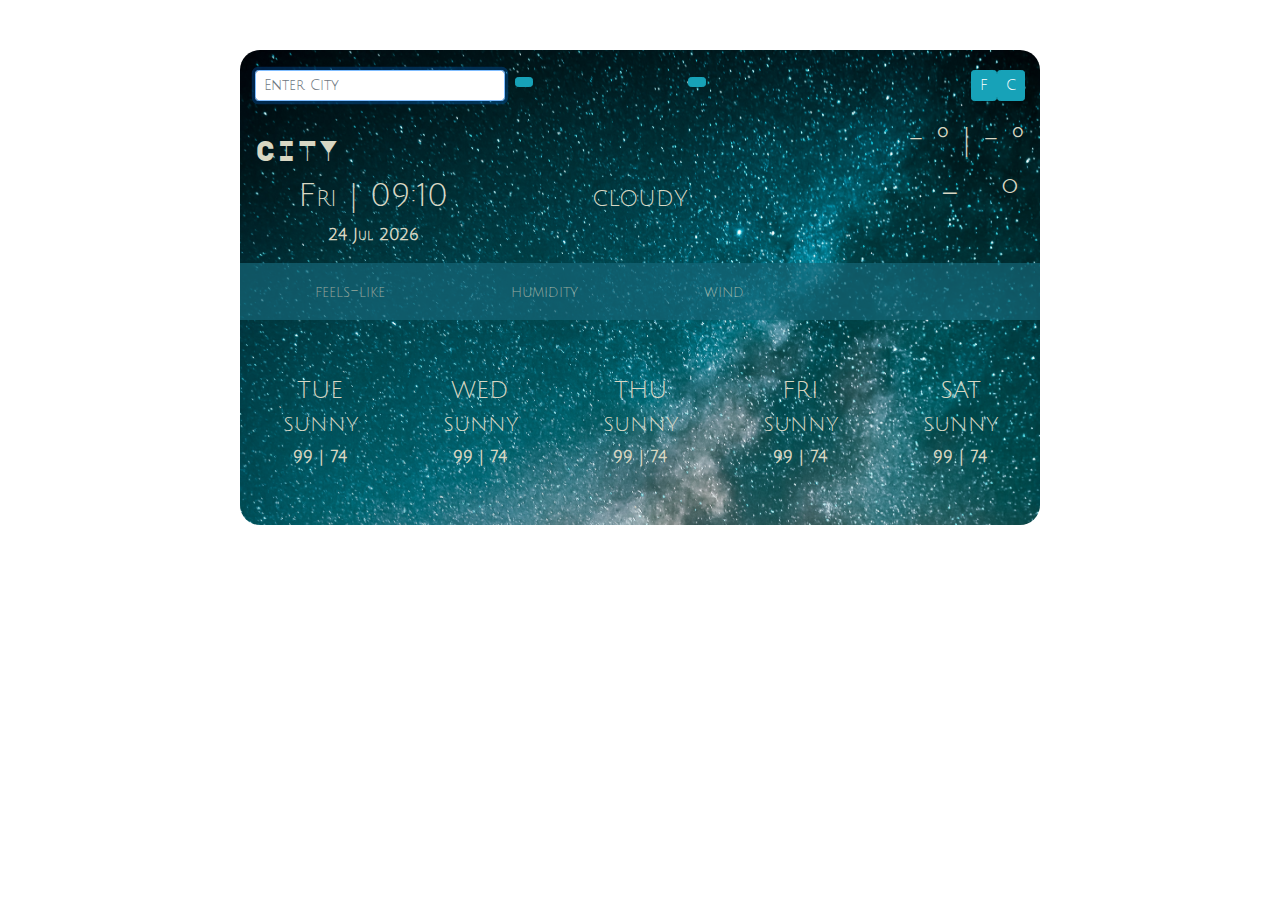
==== index.html @ 010cd650 "second commit" ====
<!DOCTYPE html>
<html lang="en">

<head>
  <meta charset="UTF-8" />
  <meta name="viewport" content="width=device-width, initial-scale=1.0" />
  <title>Weather App</title>
  <link rel="stylesheet" href="src/style.css" />
  <link href="https://fonts.googleapis.com/css2?family=Major+Mono+Display&display=swap" rel="stylesheet">
  <link href="https://fonts.googleapis.com/css2?family=Julius+Sans+One&family=Major+Mono+Display&display=swap"
    rel="stylesheet">
  <link rel="stylesheet" href="https://stackpath.bootstrapcdn.com/bootstrap/4.5.2/css/bootstrap.min.css"
    integrity="sha384-JcKb8q3iqJ61gNV9KGb8thSsNjpSL0n8PARn9HuZOnIxN0hoP+VmmDGMN5t9UJ0Z" crossorigin="anonymous" />
  <script src="https://kit.fontawesome.com/46b1054f6e.js" crossorigin="anonymous"></script>
  <script src="https://unpkg.com/axios/dist/axios.min.js"></script>
</head>

<body>
  <div class="weather-app">
    <!--For the Form-->
    <div class="container citySearch ">
      <form class="form-row" id="search-form">
        <div class="col-4">
          <input type="text" class="form-control form-control-sm bg" placeholder="Enter City" id="city-input"
            autofocus="on" />
        </div>
        <div class="col">
          <button type="button" class="btn btn-info btn-sm" id="search-button" value="search">
            <i class="fas fa-search"></i>
          </button>
        </div>
        <div class="col">
          <button type="button" class="btn btn-info btn-sm" id="find-me-button">
            <i class="fas fa-redo-alt"></i></button>
        </div>
        <div class="col">
          <button type="button" class="btn btn-info btn-sm float-right " id="celsius-link">C</button>
          <button type="button" class="btn btn-info btn-sm float-right" id="fahrenheit-link">F</button>
        </div>
    </div>
    </form>

    <!--Main weather section-->
    <div class="container ">
      <div class="row">
        <div class="col-4 currentCity">
          <h1 id="city">city</h1>
          <h2 id="day-time">time</h2>
          <p id="date-today">date</p>
        </div>
        <div class="col-4" id="weather-state">
          <h1><img id="weather-icon-today" src=""></h1>
          <h2 id="sky">cloudy</h2>
        </div>
        <div class="col-4" id="temp">
          <h2 id="high-low"> - º | - º </h2>
          <h1 id="current-temp"> - º</h1>

        </div>
      </div>
    </div>
    <!--Precipitation, Humidity, Wind-->
    <div id="current-conditions">
      <ul>
        <li class="extra" id="feels-like">feels-like</li>
        <li class="extra" id="humidity">humidity</li>
        <li class="extra" id="wind">wind</li>
      </ul>
    </div>
    <!--Forecast-->


    <!--bootstrap-->
    <div class="container ">
      <div class="row forecast">
        <div class="col futureDate">
          <h4>TUE</h4>
          <i class=" fas fa-sun"></i>
          <h5>SUNNY</h5>
          <p>99 | 74</p>
        </div>
        <div class="col futureDate">
          <h4>WED</h4>
          <i class="fas fa-sun"></i>
          <h5>SUNNY</h5>
          <p>99 | 74</p>
        </div>
        <div class="col futureDate">
          <h4>THU</h4>
          <i class="fas fa-sun"></i>
          <h5>SUNNY</h5>
          <p>99 | 74</p>
        </div>
        <div class="col futureDate">
          <h4>FRI</h4>
          <i class="fas fa-sun"></i>
          <h5>SUNNY</h5>
          <p>99 | 74</p>
        </div>
        <div class="col futureDate">
          <h4>SAT</h4>
          <i class="fas fa-sun"></i>
          <h5>SUNNY</h5>
          <p>99 | 74</p>
        </div>
      </div>
    </div>
    <!--End of forecast-->
  </div>
  </div>
  <script src="./src/index.js"></script>
</body>

</html>
---- src/style.css ----
body {
  padding: 50px;
}

ul {
  background-color: #166678;
  font-size: 18px;
  font-weight: 500;
  padding: 15px;
  opacity: 70%;
}

li {
  display: inline;
  padding: 10px 60px;
  text-align: center;
}

h1 {
  font-family: 'Major Mono Display', monospace;
  margin-top: 60px;
}

#city {
  text-align: left;
}

#weather-state {
  text-align: center;
  margin-top: 0px;
}

#temp-today, #temp {
  text-align: right;
}

.btn {
  background-color: #166678;
  color: #d8d7c3;
}

.active {
  background-color: #0d424e;
}

.weather-app {
  background-color: #0e2e3b;
  background-image: url("./img/casey-horner-fsJB3KT2rj8-unsplash.jpg");
  background-size: cover;
  color: #d8d7c3;
  max-width: 800px;
  display: block;
  margin: 0 auto;
  border-radius: 20px;
  font-family: 'Julius Sans One', sans-serif;
  font-weight: bolder;
  font-variant: small-caps;
}

.currentCity {
  display: block;
  margin: 0 auto;
  text-align: center;
}

.citySearch {
  padding: 20px 0;
}

.current-weather {
  padding: 0 0 50px;
  height: 250px;
}

/* #weather-icon-today {
  width: 100%;
} */

.forecast {
  text-align: center;
  padding: 20px 0;
}

.futureDate {
  transition: all 300ms ease-in-out;
  margin: 0;
  padding: 20px;
}

.futureDate:hover {
  background-color: #D8D7C3;
  color: #0e2e3b;
  cursor: pointer;
  opacity: 0.6;
}

.current-temp {
  margin-top: 45px;
  font-size: 60px;
}

.high {
  font-size: 38px;
  color: #d8d7c3;
  font-weight: 900;
}

.weather-state {
  font-size: 80px;
}
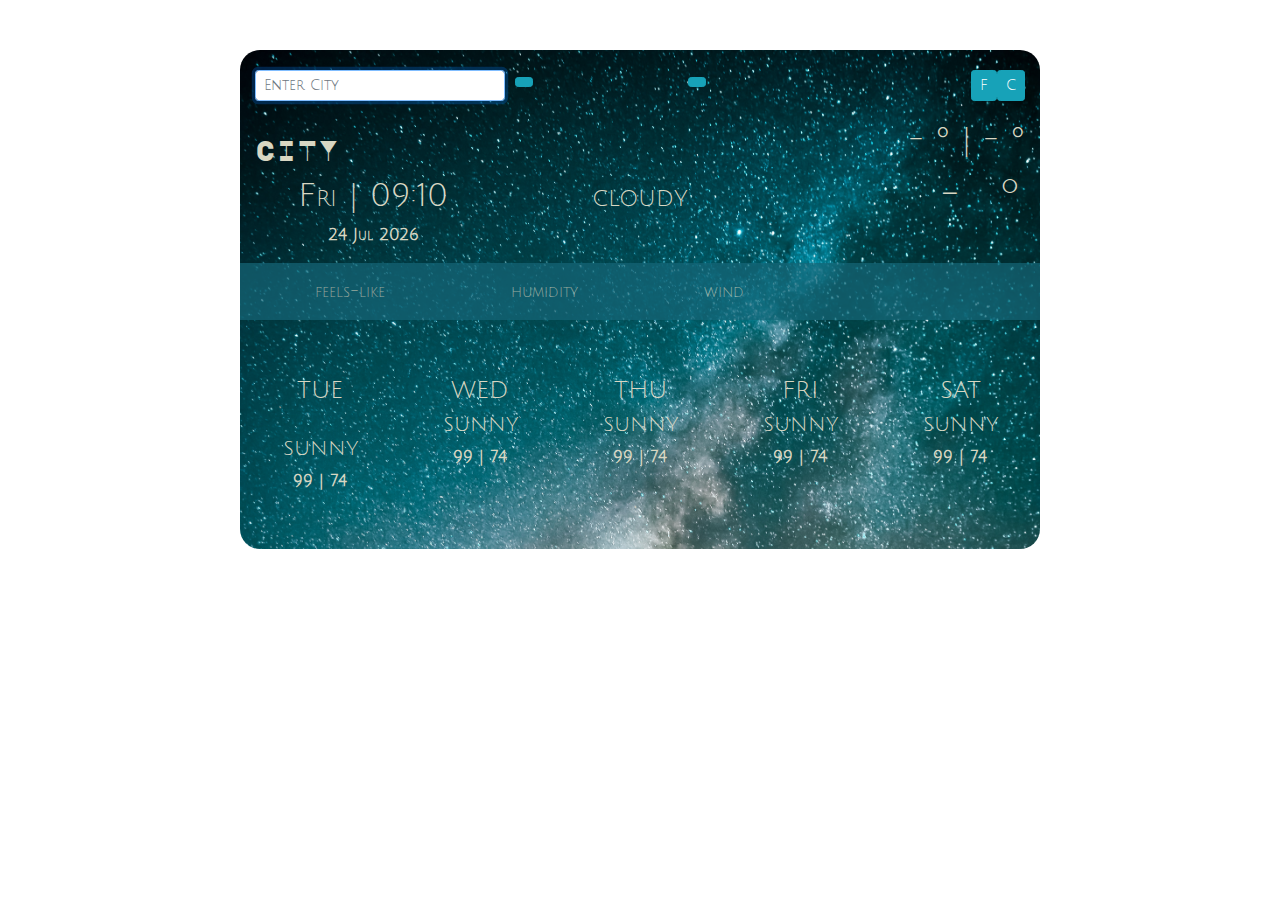
==== commit 41d70b5f: "added image class to future dates" ====
--- a/index.html
+++ b/index.html
@@ -2,113 +2,106 @@
 <html lang="en">
 
 <head>
-  <meta charset="UTF-8" />
-  <meta name="viewport" content="width=device-width, initial-scale=1.0" />
-  <title>Weather App</title>
-  <link rel="stylesheet" href="src/style.css" />
-  <link href="https://fonts.googleapis.com/css2?family=Major+Mono+Display&display=swap" rel="stylesheet">
-  <link href="https://fonts.googleapis.com/css2?family=Julius+Sans+One&family=Major+Mono+Display&display=swap"
-    rel="stylesheet">
-  <link rel="stylesheet" href="https://stackpath.bootstrapcdn.com/bootstrap/4.5.2/css/bootstrap.min.css"
-    integrity="sha384-JcKb8q3iqJ61gNV9KGb8thSsNjpSL0n8PARn9HuZOnIxN0hoP+VmmDGMN5t9UJ0Z" crossorigin="anonymous" />
-  <script src="https://kit.fontawesome.com/46b1054f6e.js" crossorigin="anonymous"></script>
-  <script src="https://unpkg.com/axios/dist/axios.min.js"></script>
+	<meta charset="UTF-8" />
+	<meta name="viewport" content="width=device-width, initial-scale=1.0" />
+	<title>Weather App</title>
+	<link rel="stylesheet" href="src/style.css" />
+	<link href="https://fonts.googleapis.com/css2?family=Major+Mono+Display&display=swap" rel="stylesheet">
+	<link href="https://fonts.googleapis.com/css2?family=Julius+Sans+One&family=Major+Mono+Display&display=swap"
+		rel="stylesheet">
+	<link rel="stylesheet" href="https://stackpath.bootstrapcdn.com/bootstrap/4.5.2/css/bootstrap.min.css"
+		integrity="sha384-JcKb8q3iqJ61gNV9KGb8thSsNjpSL0n8PARn9HuZOnIxN0hoP+VmmDGMN5t9UJ0Z" crossorigin="anonymous" />
+	<script src="https://kit.fontawesome.com/46b1054f6e.js" crossorigin="anonymous"></script>
+	<script src="https://unpkg.com/axios/dist/axios.min.js"></script>
 </head>
 
 <body>
-  <div class="weather-app">
-    <!--For the Form-->
-    <div class="container citySearch ">
-      <form class="form-row" id="search-form">
-        <div class="col-4">
-          <input type="text" class="form-control form-control-sm bg" placeholder="Enter City" id="city-input"
-            autofocus="on" />
-        </div>
-        <div class="col">
-          <button type="button" class="btn btn-info btn-sm" id="search-button" value="search">
-            <i class="fas fa-search"></i>
-          </button>
-        </div>
-        <div class="col">
-          <button type="button" class="btn btn-info btn-sm" id="find-me-button">
-            <i class="fas fa-redo-alt"></i></button>
-        </div>
-        <div class="col">
-          <button type="button" class="btn btn-info btn-sm float-right " id="celsius-link">C</button>
-          <button type="button" class="btn btn-info btn-sm float-right" id="fahrenheit-link">F</button>
-        </div>
-    </div>
-    </form>
+	<div class="weather-app">
+		<div class="container citySearch ">
+			<form class="form-row" id="search-form">
+				<div class="col-4">
+					<input type="text" class="form-control form-control-sm bg" placeholder="Enter City" id="city-input"
+						autofocus="on" />
+				</div>
+				<div class="col">
+					<button type="button" class="btn btn-info btn-sm" id="search-button" value="search">
+						<i class="fas fa-search"></i>
+					</button>
+				</div>
+				<div class="col">
+					<button type="button" class="btn btn-info btn-sm" id="find-me-button">
+						<i class="fas fa-redo-alt"></i></button>
+				</div>
+				<div class="col">
+					<button type="button" class="btn btn-info btn-sm float-right " id="celsius-link">C</button>
+					<button type="button" class="btn btn-info btn-sm float-right" id="fahrenheit-link">F</button>
+				</div>
+		</div>
+		</form>
+		<div class="container ">
+			<div class="row">
+				<div class="col-4 currentCity">
+					<h1 id="city">city</h1>
+					<h2 id="day-time">time</h2>
+					<p id="date-today">date</p>
+				</div>
+				<div class="col-4" id="weather-state">
+					<h1><img id="weather-icon-today" src=""></h1>
+					<h2 id="sky">cloudy</h2>
+				</div>
+				<div class="col-4" id="temp">
+					<h2 id="high-low"> - º | - º </h2>
+					<h1 id="current-temp"> - º</h1>
 
-    <!--Main weather section-->
-    <div class="container ">
-      <div class="row">
-        <div class="col-4 currentCity">
-          <h1 id="city">city</h1>
-          <h2 id="day-time">time</h2>
-          <p id="date-today">date</p>
-        </div>
-        <div class="col-4" id="weather-state">
-          <h1><img id="weather-icon-today" src=""></h1>
-          <h2 id="sky">cloudy</h2>
-        </div>
-        <div class="col-4" id="temp">
-          <h2 id="high-low"> - º | - º </h2>
-          <h1 id="current-temp"> - º</h1>
-
-        </div>
-      </div>
-    </div>
-    <!--Precipitation, Humidity, Wind-->
-    <div id="current-conditions">
-      <ul>
-        <li class="extra" id="feels-like">feels-like</li>
-        <li class="extra" id="humidity">humidity</li>
-        <li class="extra" id="wind">wind</li>
-      </ul>
-    </div>
-    <!--Forecast-->
-
-
-    <!--bootstrap-->
-    <div class="container ">
-      <div class="row forecast">
-        <div class="col futureDate">
-          <h4>TUE</h4>
-          <i class=" fas fa-sun"></i>
-          <h5>SUNNY</h5>
-          <p>99 | 74</p>
-        </div>
-        <div class="col futureDate">
-          <h4>WED</h4>
-          <i class="fas fa-sun"></i>
-          <h5>SUNNY</h5>
-          <p>99 | 74</p>
-        </div>
-        <div class="col futureDate">
-          <h4>THU</h4>
-          <i class="fas fa-sun"></i>
-          <h5>SUNNY</h5>
-          <p>99 | 74</p>
-        </div>
-        <div class="col futureDate">
-          <h4>FRI</h4>
-          <i class="fas fa-sun"></i>
-          <h5>SUNNY</h5>
-          <p>99 | 74</p>
-        </div>
-        <div class="col futureDate">
-          <h4>SAT</h4>
-          <i class="fas fa-sun"></i>
-          <h5>SUNNY</h5>
-          <p>99 | 74</p>
-        </div>
-      </div>
-    </div>
-    <!--End of forecast-->
-  </div>
-  </div>
-  <script src="./src/index.js"></script>
+				</div>
+			</div>
+		</div>
+		<div id="current-conditions">
+			<ul>
+				<li class="extra" id="feels-like">feels-like</li>
+				<li class="extra" id="humidity">humidity</li>
+				<li class="extra" id="wind">wind</li>
+			</ul>
+		</div>
+		<div class="container ">
+			<div class="row forecast">
+				<div class="col futureDate">
+					<h4>TUE</h4>
+					<img id="weather-icon-future" src="">
+					<i class=" fas fa-sun"></i>
+					<h5>SUNNY</h5>
+					<p>99 | 74</p>
+				</div>
+				<div class="col futureDate">
+					<h4>WED</h4>
+					<i class="fas fa-sun"></i>
+					<h5>SUNNY</h5>
+					<p>99 | 74</p>
+				</div>
+				<div class="col futureDate">
+					<h4>THU</h4>
+					<i class="fas fa-sun"></i>
+					<h5>SUNNY</h5>
+					<p>99 | 74</p>
+				</div>
+				<div class="col futureDate">
+					<h4>FRI</h4>
+					<i class="fas fa-sun"></i>
+					<h5>SUNNY</h5>
+					<p>99 | 74</p>
+				</div>
+				<div class="col futureDate">
+					<h4>SAT</h4>
+					<i class="fas fa-sun"></i>
+					<h5>SUNNY</h5>
+					<p>99 | 74</p>
+				</div>
+			</div>
+		</div>
+		<!--End of forecast-->
+	</div>
+	</div>
+	<script src="./src/index.js"></script>
 </body>
 
 </html>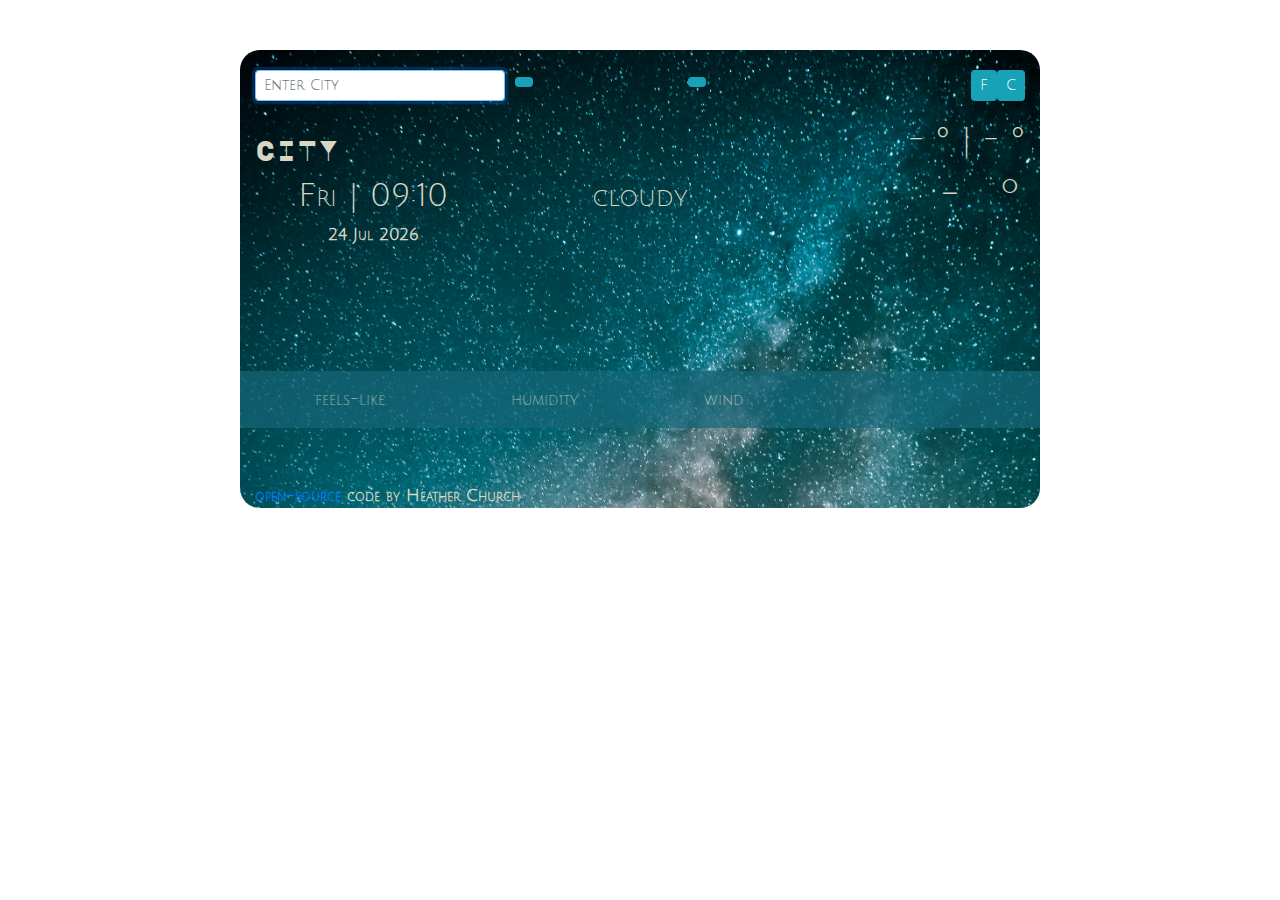
==== commit a5f8ba26: "add GeoLocation" ====
--- a/index.html
+++ b/index.html
@@ -36,9 +36,10 @@
 					<button type="button" class="btn btn-info btn-sm float-right " id="celsius-link">C</button>
 					<button type="button" class="btn btn-info btn-sm float-right" id="fahrenheit-link">F</button>
 				</div>
+			</form>
 		</div>
-		</form>
-		<div class="container ">
+
+		<div class="container currentWeather">
 			<div class="row">
 				<div class="col-4 currentCity">
 					<h1 id="city">city</h1>
@@ -65,41 +66,16 @@
 		</div>
 		<div class="container ">
 			<div class="row forecast">
-				<div class="col futureDate">
-					<h4>TUE</h4>
-					<img id="weather-icon-future" src="">
-					<i class=" fas fa-sun"></i>
-					<h5>SUNNY</h5>
-					<p>99 | 74</p>
-				</div>
-				<div class="col futureDate">
-					<h4>WED</h4>
-					<i class="fas fa-sun"></i>
-					<h5>SUNNY</h5>
-					<p>99 | 74</p>
-				</div>
-				<div class="col futureDate">
-					<h4>THU</h4>
-					<i class="fas fa-sun"></i>
-					<h5>SUNNY</h5>
-					<p>99 | 74</p>
-				</div>
-				<div class="col futureDate">
-					<h4>FRI</h4>
-					<i class="fas fa-sun"></i>
-					<h5>SUNNY</h5>
-					<p>99 | 74</p>
-				</div>
-				<div class="col futureDate">
-					<h4>SAT</h4>
-					<i class="fas fa-sun"></i>
-					<h5>SUNNY</h5>
-					<p>99 | 74</p>
-				</div>
+
+			</div>
+
+			<div class="gitHubLink">
+				<a id="git-hub-link" href="https://github.com/hchurch11/heathers-weather-app-2">open-source</a> code by
+				Heather Church
 			</div>
 		</div>
-		<!--End of forecast-->
 	</div>
+
 	</div>
 	<script src="./src/index.js"></script>
 </body>
--- a/src/style.css
+++ b/src/style.css
@@ -67,7 +67,7 @@
   padding: 20px 0;
 }
 
-.current-weather {
+.currentWeather {
   padding: 0 0 50px;
   height: 250px;
 }
@@ -107,4 +107,35 @@
 
 .weather-state {
   font-size: 80px;
+}
+
+#weather-icon-today {
+  animation: wiggle2 5s alternate linear infinite both;
+}
+
+#weather-icon-future {
+  animation: wiggle1 5s alternate linear infinite both;
+}
+
+@keyframes wiggle1 {
+  from {
+    transform: translateX(-20%);
+  }
+  to {
+    transform: translateX(20%);
+  }
+}
+
+@keyframes wiggle2 {
+  from {
+    transform: translateX(-50%);
+  }
+  to {
+    transform: translateX(50%);
+  }
+}
+
+#git-hub-link {
+  margin: 0 auto;
+  display: inline-block;
 }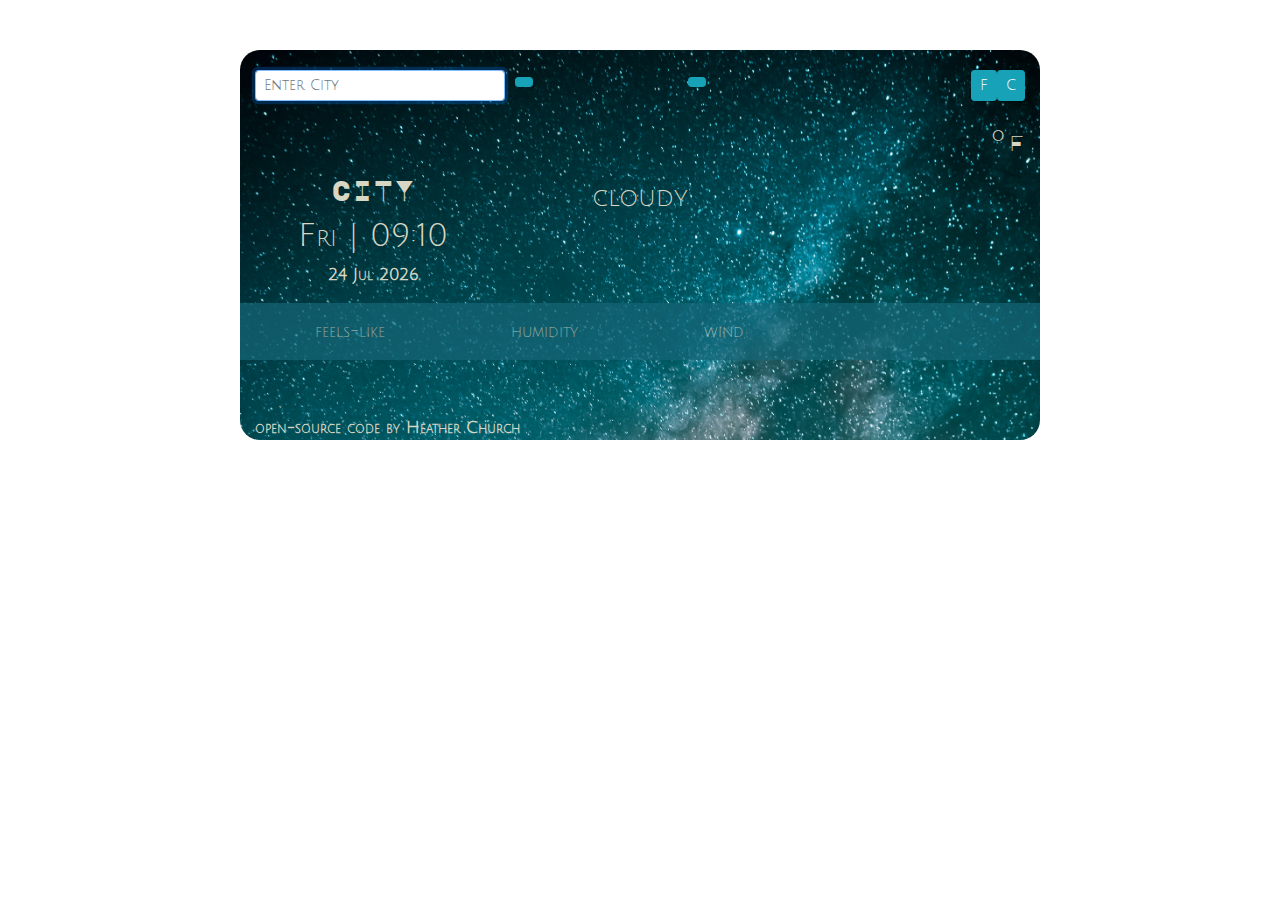
==== commit 2c9443df: "fixed Time AMPM, Fixed Temp Convert," ====
--- a/index.html
+++ b/index.html
@@ -51,9 +51,8 @@
 					<h2 id="sky">cloudy</h2>
 				</div>
 				<div class="col-4" id="temp">
-					<h2 id="high-low"> - º | - º </h2>
-					<h1 id="current-temp"> - º</h1>
-
+					<h1 id="current-temp"></h1>
+					<h2 id="high-low"></h2>
 				</div>
 			</div>
 		</div>
@@ -66,9 +65,7 @@
 		</div>
 		<div class="container ">
 			<div class="row forecast">
-
 			</div>
-
 			<div class="gitHubLink">
 				<a id="git-hub-link" href="https://github.com/hchurch11/heathers-weather-app-2">open-source</a> code by
 				Heather Church
--- a/src/style.css
+++ b/src/style.css
@@ -22,7 +22,7 @@
 }
 
 #city {
-  text-align: left;
+  text-align: center;
 }
 
 #weather-state {
@@ -57,24 +57,16 @@
   font-variant: small-caps;
 }
 
-.currentCity {
+.currentCity, .temp {
   display: block;
   margin: 0 auto;
   text-align: center;
+  padding-top: 40px;
 }
 
 .citySearch {
   padding: 20px 0;
 }
-
-.currentWeather {
-  padding: 0 0 50px;
-  height: 250px;
-}
-
-/* #weather-icon-today {
-  width: 100%;
-} */
 
 .forecast {
   text-align: center;
@@ -94,9 +86,14 @@
   opacity: 0.6;
 }
 
-.current-temp {
-  margin-top: 45px;
-  font-size: 60px;
+#current-temp {
+  font-size: 100px;
+}
+
+#current-temp::after {
+  content: "ºf";
+  font-size: 30px;
+  vertical-align: top;
 }
 
 .high {
@@ -137,5 +134,6 @@
 
 #git-hub-link {
   margin: 0 auto;
-  display: inline-block;
+  display: inline;
+  color: #d8d7c3;
 }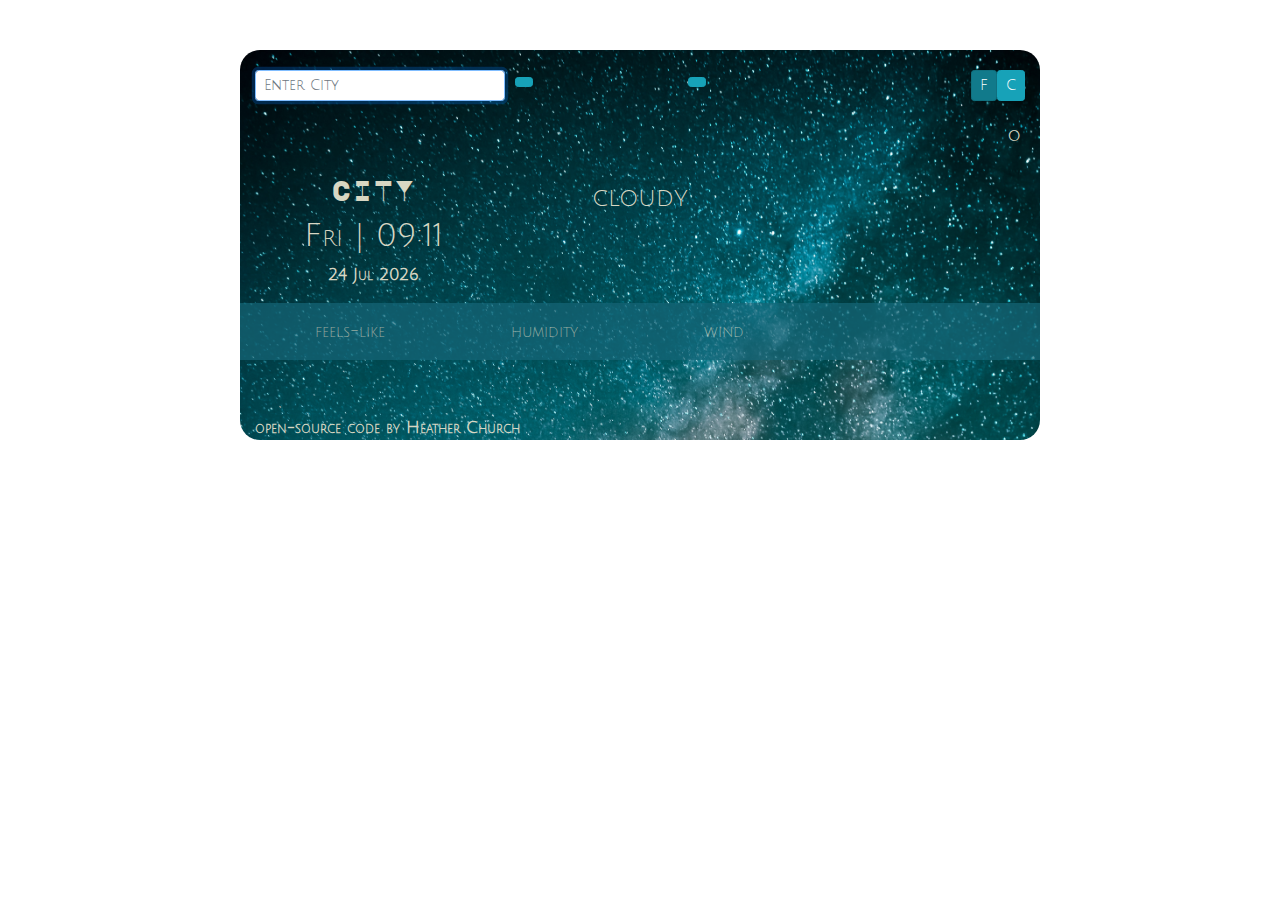
==== commit e36c4f1e: "changed F to class+active" ====
--- a/index.html
+++ b/index.html
@@ -34,7 +34,7 @@
 				</div>
 				<div class="col">
 					<button type="button" class="btn btn-info btn-sm float-right " id="celsius-link">C</button>
-					<button type="button" class="btn btn-info btn-sm float-right" id="fahrenheit-link">F</button>
+					<button type="button" class="active btn btn-info btn-sm float-right" id="fahrenheit-link">F</button>
 				</div>
 			</form>
 		</div>
--- a/src/style.css
+++ b/src/style.css
@@ -91,7 +91,7 @@
 }
 
 #current-temp::after {
-  content: "ºf";
+  content: "º";
   font-size: 30px;
   vertical-align: top;
 }
